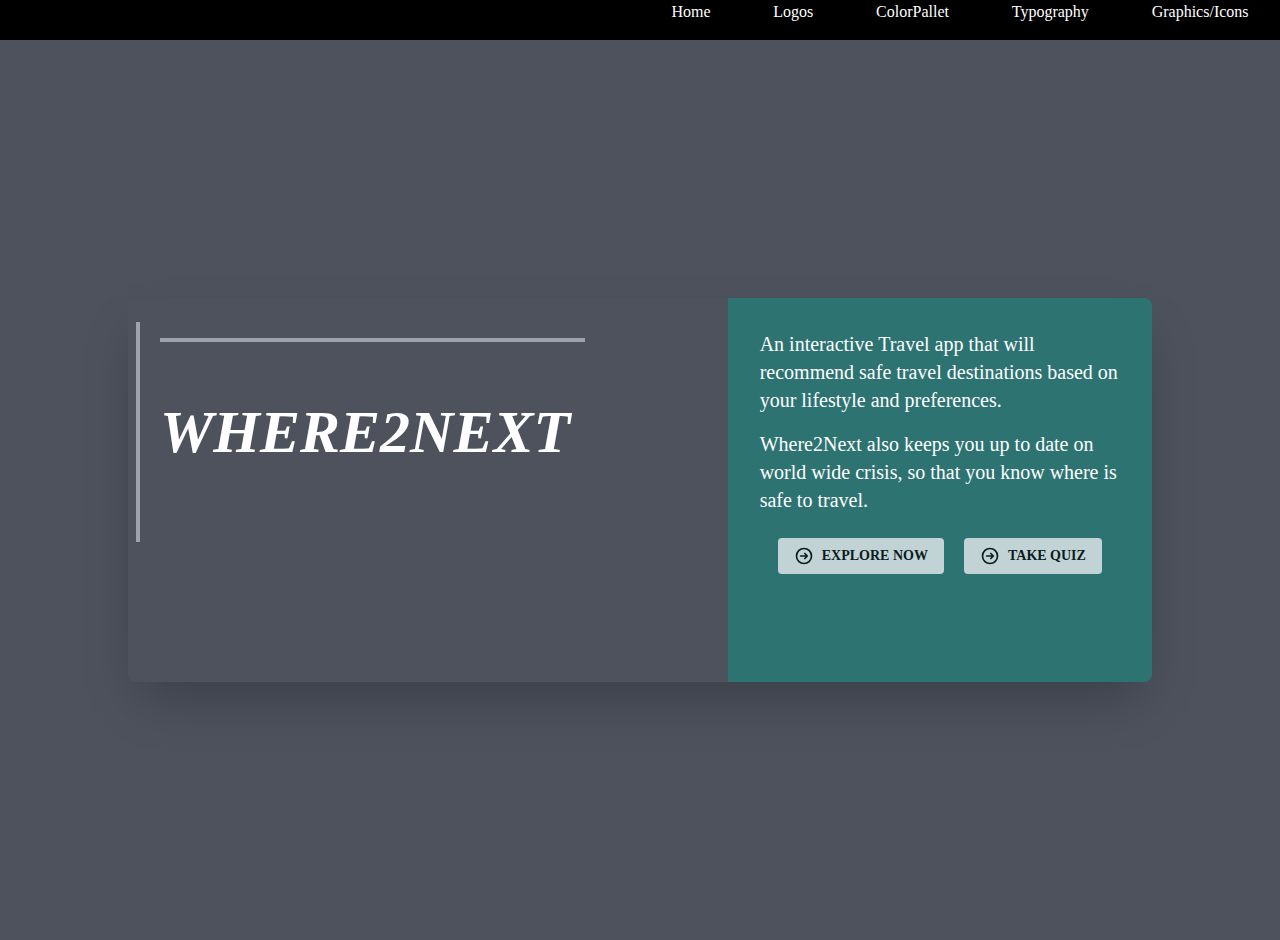
==== index.html @ 9242e281 "inital commit" ====
<!-- saved from url=(0022)http://localhost:3000/ -->
<html><head><meta http-equiv="Content-Type" content="text/html; charset=UTF-8"><meta name="viewport" content="width=device-width, initial-scale=1"><link rel="preload" href="http://localhost:3000/_next/static/media/c9a5bc6a7c948fb0-s.p.woff2" as="font" crossorigin="" type="font/woff2"><link rel="stylesheet" href="./index_files/layout.css" data-precedence="next_static/css/app/layout.css"><link rel="preload" as="script" fetchpriority="low" href="./index_files/webpack.js"><script src="./index_files/main-app.js" async=""></script><script src="./index_files/app-pages-internals.js" async=""></script><script src="./index_files/layout.js" async=""></script><title>Create Next App</title><meta name="description" content="Generated by create next app"><meta name="next-size-adjust"><script src="chrome-extension://nngceckbapebfimnlniiiahkandclblb/content/fido2/page-script.js"></script></head><body class="__className_e66fe9"><main><div class="bg-black flex justify-end h-10"><div class=" flex justify-around w-1/2 "><a class="text-white" href="index.html"> Home</a><a class="text-white" href="logos.html"> Logos</a><a class="text-white" href="colorpallet.html"> ColorPallet</a><a class="text-white" href="typography.html"> Typography</a><a class="text-white" href="buttons.html"> Graphics/Icons</a></div></div><main><div class="z-30 relative items-center justify-center w-full h-full overflow-auto"><div class="absolute top-0 inset-0 h-screen bg-cover bg-center backgroundImage"></div><div class="absolute inset-0 z-20 flex items-center justify-center h-screen w-full bg-gray-900 bg-opacity-75"></div><div class="absolute inset-0 z-30 flex flex-col items-center justify-center"><div class="shadow-2xl rounded-lg w-4/5 h-96 backgroundImage"><div class="grid grid-cols-12 gap-1"><div class="relative my-6 px-8 col-span-12 sm:col-span-12 md:col-span-7 lg:col-span-7 xxl:col-span-7"><div class="border-l-4 border-gray-400 py-20 px-5 mx-2 absolute left-0"><p class="italic text-white text-xl md:text-4xl lg:text-6xl uppercase text-center font-semibold">Where2Next</p></div><div class="text-gray-400 font-semibold text-xl mb-4"></div><div class="border-gray-400 border-t-4 py-1 px-4 w-4/5"></div></div><div class="col-span-12 sm:col-span-12 md:col-span-5 lg:col-span-5 xxl:col-span-5"><div class="relative bg-teal-600 h-full md:h-96 w-full bg-opacity-50 rounded-tr-lg rounded-br-lg"><div class="p-8"><p class="text-white text-xs md:text-sm lg:text-xl mb-4">An interactive Travel app that will recommend safe travel destinations based on your lifestyle and preferences.</p><p class="text-white text-xs md:text-sm lg:text-xl mb-4">Where2Next also keeps you up to date on world wide crisis, so that you know where is safe to travel.</p><div class="flex justify-around p-2 right-0"><button class="opacity-75 bg-gray-100 hover:bg-emerald-900 hover:text-white text-sm font-bold py-2 px-4 rounded inline-flex items-center"><svg xmlns="http://www.w3.org/2000/svg" class="h-5 w-5 mr-2" fill="none" viewBox="0 0 24 24" stroke="currentColor"><path stroke-linecap="round" stroke-linejoin="round" stroke-width="2" d="M13 9l3 3m0 0l-3 3m3-3H8m13 0a9 9 0 11-18 0 9 9 0 0118 0z"></path></svg><span>EXPLORE NOW</span></button><button class="opacity-75 bg-gray-100 hover:bg-emerald-900 hover:text-white text-sm font-bold py-2 px-4 rounded inline-flex items-center"><svg xmlns="http://www.w3.org/2000/svg" class="h-5 w-5 mr-2" fill="none" viewBox="0 0 24 24" stroke="currentColor"><path stroke-linecap="round" stroke-linejoin="round" stroke-width="2" d="M13 9l3 3m0 0l-3 3m3-3H8m13 0a9 9 0 11-18 0 9 9 0 0118 0z"></path></svg><span>TAKE QUIZ</span></button></div></div></div></div></div></div></div></div></main></main><script src="./index_files/webpack.js" async=""></script><script>(self.__next_f=self.__next_f||[]).push([0]);self.__next_f.push([2,null])</script><script>self.__next_f.push([1,"1:HL[\"/_next/static/media/c9a5bc6a7c948fb0-s.p.woff2\",\"font\",{\"crossOrigin\":\"\",\"type\":\"font/woff2\"}]\n2:HL[\"/_next/static/css/app/layout.css?v=1699423595987\",\"style\"]\n0:\"$L3\"\n"])</script><script>self.__next_f.push([1,"4:I[\"(app-pages-browser)/./node_modules/.pnpm/next@14.0.1_react-dom@18.2.0_react@18.2.0/node_modules/next/dist/client/components/app-router.js\",[\"app-pages-internals\",\"static/chunks/app-pages-internals.js\"],\"\"]\n6:I[\"(app-pages-browser)/./node_modules/.pnpm/next@14.0.1_react-dom@18.2.0_react@18.2.0/node_modules/next/dist/client/components/error-boundary.js\",[\"app-pages-internals\",\"static/chunks/app-pages-internals.js\"],\"\"]\n7:I[\"(app-pages-browser)/./node_modules/.pnpm/next@14.0.1_react-dom@18.2.0_react@18.2."])</script><script>self.__next_f.push([1,"0/node_modules/next/dist/client/link.js\",[\"app/layout\",\"static/chunks/app/layout.js\"],\"\"]\n8:I[\"(app-pages-browser)/./node_modules/.pnpm/next@14.0.1_react-dom@18.2.0_react@18.2.0/node_modules/next/dist/client/components/layout-router.js\",[\"app-pages-internals\",\"static/chunks/app-pages-internals.js\"],\"\"]\n9:I[\"(app-pages-browser)/./node_modules/.pnpm/next@14.0.1_react-dom@18.2.0_react@18.2.0/node_modules/next/dist/client/components/render-from-template-context.js\",[\"app-pages-internals\",\"static/chunks/app-page"])</script><script>self.__next_f.push([1,"s-internals.js\"],\"\"]\n"])</script><script>self.__next_f.push([1,"3:[[[\"$\",\"link\",\"0\",{\"rel\":\"stylesheet\",\"href\":\"/_next/static/css/app/layout.css?v=1699423595987\",\"precedence\":\"next_static/css/app/layout.css\",\"crossOrigin\":\"$undefined\"}]],[\"$\",\"$L4\",null,{\"buildId\":\"development\",\"assetPrefix\":\"\",\"initialCanonicalUrl\":\"/\",\"initialTree\":[\"\",{\"children\":[\"__PAGE__\",{}]},\"$undefined\",\"$undefined\",true],\"initialHead\":[false,\"$L5\"],\"globalErrorComponent\":\"$6\",\"children\":[null,[\"$\",\"main\",null,{\"children\":[[\"$\",\"div\",null,{\"className\":\"bg-black flex justify-end h-10\",\"children\":[\"$\",\"div\",null,{\"className\":\" flex justify-around w-1/2 \",\"children\":[[\"$\",\"$L7\",null,{\"href\":\"/\",\"className\":\"text-white\",\"children\":\" Home\"}],[\"$\",\"$L7\",null,{\"href\":\"/Logos\",\"className\":\"text-white\",\"children\":\" Logos\"}],[\"$\",\"$L7\",null,{\"href\":\"/ColorPallet\",\"className\":\"text-white\",\"children\":\" ColorPallet\"}],[\"$\",\"$L7\",null,{\"href\":\"/Typography\",\"className\":\"text-white\",\"children\":\" Typography\"}],[\"$\",\"$L7\",null,{\"href\":\"/Buttons\",\"className\":\"text-white\",\"children\":\" Graphics/Icons\"}]]}]}],[\"$\",\"body\",null,{\"className\":\"__className_e66fe9\",\"children\":[\"$\",\"$L8\",null,{\"parallelRouterKey\":\"children\",\"segmentPath\":[\"children\"],\"loading\":\"$undefined\",\"loadingStyles\":\"$undefined\",\"loadingScripts\":\"$undefined\",\"hasLoading\":false,\"error\":\"$undefined\",\"errorStyles\":\"$undefined\",\"errorScripts\":\"$undefined\",\"template\":[\"$\",\"$L9\",null,{}],\"templateStyles\":\"$undefined\",\"templateScripts\":\"$undefined\",\"notFound\":[[\"$\",\"title\",null,{\"children\":\"404: This page could not be found.\"}],[\"$\",\"div\",null,{\"style\":{\"fontFamily\":\"system-ui,\\\"Segoe UI\\\",Roboto,Helvetica,Arial,sans-serif,\\\"Apple Color Emoji\\\",\\\"Segoe UI Emoji\\\"\",\"height\":\"100vh\",\"textAlign\":\"center\",\"display\":\"flex\",\"flexDirection\":\"column\",\"alignItems\":\"center\",\"justifyContent\":\"center\"},\"children\":[\"$\",\"div\",null,{\"children\":[[\"$\",\"style\",null,{\"dangerouslySetInnerHTML\":{\"__html\":\"body{color:#000;background:#fff;margin:0}.next-error-h1{border-right:1px solid rgba(0,0,0,.3)}@media (prefers-color-scheme:dark){body{color:#fff;background:#000}.next-error-h1{border-right:1px solid rgba(255,255,255,.3)}}\"}}],[\"$\",\"h1\",null,{\"className\":\"next-error-h1\",\"style\":{\"display\":\"inline-block\",\"margin\":\"0 20px 0 0\",\"padding\":\"0 23px 0 0\",\"fontSize\":24,\"fontWeight\":500,\"verticalAlign\":\"top\",\"lineHeight\":\"49px\"},\"children\":\"404\"}],[\"$\",\"div\",null,{\"style\":{\"display\":\"inline-block\"},\"children\":[\"$\",\"h2\",null,{\"style\":{\"fontSize\":14,\"fontWeight\":400,\"lineHeight\":\"49px\",\"margin\":0},\"children\":\"This page could not be found.\"}]}]]}]}]],\"notFoundStyles\":[],\"childProp\":{\"current\":[\"$La\",[\"$\",\"main\",null,{\"children\":[\"$\",\"div\",null,{\"className\":\"z-30 relative items-center justify-center w-full h-full overflow-auto\",\"children\":[[\"$\",\"div\",null,{\"className\":\"absolute top-0 inset-0 h-screen bg-cover bg-center backgroundImage\"}],[\"$\",\"div\",null,{\"className\":\"absolute inset-0 z-20 flex items-center justify-center h-screen w-full bg-gray-900 bg-opacity-75\"}],[\"$\",\"div\",null,{\"className\":\"absolute inset-0 z-30 flex flex-col items-center justify-center\",\"children\":[\"$\",\"div\",null,{\"className\":\"shadow-2xl rounded-lg w-4/5 h-96 backgroundImage\",\"children\":[\"$\",\"div\",null,{\"className\":\"grid grid-cols-12 gap-1\",\"children\":[[\"$\",\"div\",null,{\"className\":\"relative my-6 px-8 col-span-12 sm:col-span-12 md:col-span-7 lg:col-span-7 xxl:col-span-7\",\"children\":[[\"$\",\"div\",null,{\"className\":\"border-l-4 border-gray-400 py-20 px-5 mx-2 absolute left-0\",\"children\":[\"$\",\"p\",null,{\"className\":\"italic text-white text-xl md:text-4xl lg:text-6xl uppercase text-center font-semibold\",\"children\":\"Where2Next\"}]}],[\"$\",\"div\",null,{\"className\":\"text-gray-400 font-semibold text-xl mb-4\"}],[\"$\",\"div\",null,{\"className\":\"border-gray-400 border-t-4 py-1 px-4 w-4/5\"}]]}],[\"$\",\"div\",null,{\"className\":\"col-span-12 sm:col-span-12 md:col-span-5 lg:col-span-5 xxl:col-span-5\",\"children\":[\"$\",\"div\",null,{\"className\":\"relative bg-teal-600 h-full md:h-96 w-full bg-opacity-50 rounded-tr-lg rounded-br-lg\",\"children\":[\"$\",\"div\",null,{\"className\":\"p-8\",\"children\":[[\"$\",\"p\",null,{\"className\":\"text-white text-xs md:text-sm lg:text-xl mb-4\",\"children\":\"An interactive Travel app that will recommend safe travel destinations based on your lifestyle and preferences.\"}],[\"$\",\"p\",null,{\"className\":\"text-white text-xs md:text-sm lg:text-xl mb-4\",\"children\":\"Where2Next also keeps you up to date on world wide crisis, so that you know where is safe to travel.\"}],[\"$\",\"div\",null,{\"className\":\"flex justify-around p-2 right-0\",\"children\":[[\"$\",\"button\",null,{\"className\":\"opacity-75 bg-gray-100 hover:bg-emerald-900 hover:text-white text-sm font-bold py-2 px-4 rounded inline-flex items-center\",\"children\":[[\"$\",\"svg\",null,{\"xmlns\":\"http://www.w3.org/2000/svg\",\"className\":\"h-5 w-5 mr-2\",\"fill\":\"none\",\"viewBox\":\"0 0 24 24\",\"stroke\":\"currentColor\",\"children\":[\"$\",\"path\",null,{\"strokeLinecap\":\"round\",\"strokeLinejoin\":\"round\",\"strokeWidth\":\"2\",\"d\":\"M13 9l3 3m0 0l-3 3m3-3H8m13 0a9 9 0 11-18 0 9 9 0 0118 0z\"}]}],[\"$\",\"span\",null,{\"children\":\"EXPLORE NOW\"}]]}],[\"$\",\"button\",null,{\"className\":\"opacity-75 bg-gray-100 hover:bg-emerald-900 hover:text-white text-sm font-bold py-2 px-4 rounded inline-flex items-center\",\"children\":[[\"$\",\"svg\",null,{\"xmlns\":\"http://www.w3.org/2000/svg\",\"className\":\"h-5 w-5 mr-2\",\"fill\":\"none\",\"viewBox\":\"0 0 24 24\",\"stroke\":\"currentColor\",\"children\":[\"$\",\"path\",null,{\"strokeLinecap\":\"round\",\"strokeLinejoin\":\"round\",\"strokeWidth\":\"2\",\"d\":\"M13 9l3 3m0 0l-3 3m3-3H8m13 0a9 9 0 11-18 0 9 9 0 0118 0z\"}]}],[\"$\",\"span\",null,{\"children\":\"TAKE QUIZ\"}]]}]]}]]}]}]}]]}]}]}]]}]}],null],\"segment\":\"__PAGE__\"},\"styles\":null}]}]]}],null]}]]\n"])</script><script>self.__next_f.push([1,"5:[[\"$\",\"meta\",\"0\",{\"name\":\"viewport\",\"content\":\"width=device-width, initial-scale=1\"}],[\"$\",\"meta\",\"1\",{\"charSet\":\"utf-8\"}],[\"$\",\"title\",\"2\",{\"children\":\"Create Next App\"}],[\"$\",\"meta\",\"3\",{\"name\":\"description\",\"content\":\"Generated by create next app\"}],[\"$\",\"meta\",\"4\",{\"name\":\"next-size-adjust\"}]]\na:null\n"])</script><script>self.__next_f.push([1,""])</script><script>self.__next_root_layout_missing_tags_error={"missingTags":["html"],"assetPrefix":"","tree":["",{"children":["__PAGE__",{}]},null,null,true]}</script><div></div></body></html>
---- index_files/layout.css ----
/*!*******************************************************************************************************************************************************************************************************************************************************************************************************************************************************************************************************************************************************************************************************************************************************************************!*\
  !*** css ./node_modules/.pnpm/next@14.0.1_react-dom@18.2.0_react@18.2.0/node_modules/next/dist/build/webpack/loaders/css-loader/src/index.js??ruleSet[1].rules[12].oneOf[2].use[1]!./node_modules/.pnpm/next@14.0.1_react-dom@18.2.0_react@18.2.0/node_modules/next/dist/build/webpack/loaders/next-font-loader/index.js??ruleSet[1].rules[12].oneOf[2].use[2]!./node_modules/.pnpm/next@14.0.1_react-dom@18.2.0_react@18.2.0/node_modules/next/font/google/target.css?{"path":"app/layout.tsx","import":"Inter","arguments":[{"subsets":["latin"]}],"variableName":"inter"} ***!
  \*******************************************************************************************************************************************************************************************************************************************************************************************************************************************************************************************************************************************************************************************************************************************************************************/
/* cyrillic-ext */
@font-face {
  font-family: '__Inter_e66fe9';
  font-style: normal;
  font-weight: 100 900;
  font-display: swap;
  src: url(/_next/static/media/ec159349637c90ad-s.woff2) format('woff2');
  unicode-range: U+0460-052F, U+1C80-1C88, U+20B4, U+2DE0-2DFF, U+A640-A69F, U+FE2E-FE2F;
}
/* cyrillic */
@font-face {
  font-family: '__Inter_e66fe9';
  font-style: normal;
  font-weight: 100 900;
  font-display: swap;
  src: url(/_next/static/media/513657b02c5c193f-s.woff2) format('woff2');
  unicode-range: U+0301, U+0400-045F, U+0490-0491, U+04B0-04B1, U+2116;
}
/* greek-ext */
@font-face {
  font-family: '__Inter_e66fe9';
  font-style: normal;
  font-weight: 100 900;
  font-display: swap;
  src: url(/_next/static/media/fd4db3eb5472fc27-s.woff2) format('woff2');
  unicode-range: U+1F00-1FFF;
}
/* greek */
@font-face {
  font-family: '__Inter_e66fe9';
  font-style: normal;
  font-weight: 100 900;
  font-display: swap;
  src: url(/_next/static/media/51ed15f9841b9f9d-s.woff2) format('woff2');
  unicode-range: U+0370-03FF;
}
/* vietnamese */
@font-face {
  font-family: '__Inter_e66fe9';
  font-style: normal;
  font-weight: 100 900;
  font-display: swap;
  src: url(/_next/static/media/05a31a2ca4975f99-s.woff2) format('woff2');
  unicode-range: U+0102-0103, U+0110-0111, U+0128-0129, U+0168-0169, U+01A0-01A1, U+01AF-01B0, U+0300-0301, U+0303-0304, U+0308-0309, U+0323, U+0329, U+1EA0-1EF9, U+20AB;
}
/* latin-ext */
@font-face {
  font-family: '__Inter_e66fe9';
  font-style: normal;
  font-weight: 100 900;
  font-display: swap;
  src: url(/_next/static/media/d6b16ce4a6175f26-s.woff2) format('woff2');
  unicode-range: U+0100-02AF, U+0304, U+0308, U+0329, U+1E00-1E9F, U+1EF2-1EFF, U+2020, U+20A0-20AB, U+20AD-20CF, U+2113, U+2C60-2C7F, U+A720-A7FF;
}
/* latin */
@font-face {
  font-family: '__Inter_e66fe9';
  font-style: normal;
  font-weight: 100 900;
  font-display: swap;
  src: url(/_next/static/media/c9a5bc6a7c948fb0-s.p.woff2) format('woff2');
  unicode-range: U+0000-00FF, U+0131, U+0152-0153, U+02BB-02BC, U+02C6, U+02DA, U+02DC, U+0304, U+0308, U+0329, U+2000-206F, U+2074, U+20AC, U+2122, U+2191, U+2193, U+2212, U+2215, U+FEFF, U+FFFD;
}@font-face {font-family: '__Inter_Fallback_e66fe9';src: local("Arial");ascent-override: 90.20%;descent-override: 22.48%;line-gap-override: 0.00%;size-adjust: 107.40%
}.__className_e66fe9 {font-family: '__Inter_e66fe9', '__Inter_Fallback_e66fe9';font-style: normal
}

/*!***************************************************************************************************************************************************************************************************************************************************************************************************************************************************************************************!*\
  !*** css ./node_modules/.pnpm/next@14.0.1_react-dom@18.2.0_react@18.2.0/node_modules/next/dist/build/webpack/loaders/css-loader/src/index.js??ruleSet[1].rules[12].oneOf[12].use[2]!./node_modules/.pnpm/next@14.0.1_react-dom@18.2.0_react@18.2.0/node_modules/next/dist/build/webpack/loaders/postcss-loader/src/index.js??ruleSet[1].rules[12].oneOf[12].use[3]!./app/globals.css ***!
  \***************************************************************************************************************************************************************************************************************************************************************************************************************************************************************************************/
/*
! tailwindcss v3.3.5 | MIT License | https://tailwindcss.com
*//*
1. Prevent padding and border from affecting element width. (https://github.com/mozdevs/cssremedy/issues/4)
2. Allow adding a border to an element by just adding a border-width. (https://github.com/tailwindcss/tailwindcss/pull/116)
*/

*,
::before,
::after {
  box-sizing: border-box; /* 1 */
  border-width: 0; /* 2 */
  border-style: solid; /* 2 */
  border-color: #e5e7eb; /* 2 */
}

::before,
::after {
  --tw-content: '';
}

/*
1. Use a consistent sensible line-height in all browsers.
2. Prevent adjustments of font size after orientation changes in iOS.
3. Use a more readable tab size.
4. Use the user's configured `sans` font-family by default.
5. Use the user's configured `sans` font-feature-settings by default.
6. Use the user's configured `sans` font-variation-settings by default.
*/

html {
  line-height: 1.5; /* 1 */
  -webkit-text-size-adjust: 100%; /* 2 */
  -moz-tab-size: 4; /* 3 */
  -o-tab-size: 4;
     tab-size: 4; /* 3 */
  font-family: ui-sans-serif, system-ui, -apple-system, BlinkMacSystemFont, "Segoe UI", Roboto, "Helvetica Neue", Arial, "Noto Sans", sans-serif, "Apple Color Emoji", "Segoe UI Emoji", "Segoe UI Symbol", "Noto Color Emoji"; /* 4 */
  font-feature-settings: normal; /* 5 */
  font-variation-settings: normal; /* 6 */
}

/*
1. Remove the margin in all browsers.
2. Inherit line-height from `html` so users can set them as a class directly on the `html` element.
*/

body {
  margin: 0; /* 1 */
  line-height: inherit; /* 2 */
}

/*
1. Add the correct height in Firefox.
2. Correct the inheritance of border color in Firefox. (https://bugzilla.mozilla.org/show_bug.cgi?id=190655)
3. Ensure horizontal rules are visible by default.
*/

hr {
  height: 0; /* 1 */
  color: inherit; /* 2 */
  border-top-width: 1px; /* 3 */
}

/*
Add the correct text decoration in Chrome, Edge, and Safari.
*/

abbr:where([title]) {
  -webkit-text-decoration: underline dotted;
          text-decoration: underline dotted;
}

/*
Remove the default font size and weight for headings.
*/

h1,
h2,
h3,
h4,
h5,
h6 {
  font-size: inherit;
  font-weight: inherit;
}

/*
Reset links to optimize for opt-in styling instead of opt-out.
*/

a {
  color: inherit;
  text-decoration: inherit;
}

/*
Add the correct font weight in Edge and Safari.
*/

b,
strong {
  font-weight: bolder;
}

/*
1. Use the user's configured `mono` font family by default.
2. Correct the odd `em` font sizing in all browsers.
*/

code,
kbd,
samp,
pre {
  font-family: ui-monospace, SFMono-Regular, Menlo, Monaco, Consolas, "Liberation Mono", "Courier New", monospace; /* 1 */
  font-size: 1em; /* 2 */
}

/*
Add the correct font size in all browsers.
*/

small {
  font-size: 80%;
}

/*
Prevent `sub` and `sup` elements from affecting the line height in all browsers.
*/

sub,
sup {
  font-size: 75%;
  line-height: 0;
  position: relative;
  vertical-align: baseline;
}

sub {
  bottom: -0.25em;
}

sup {
  top: -0.5em;
}

/*
1. Remove text indentation from table contents in Chrome and Safari. (https://bugs.chromium.org/p/chromium/issues/detail?id=999088, https://bugs.webkit.org/show_bug.cgi?id=201297)
2. Correct table border color inheritance in all Chrome and Safari. (https://bugs.chromium.org/p/chromium/issues/detail?id=935729, https://bugs.webkit.org/show_bug.cgi?id=195016)
3. Remove gaps between table borders by default.
*/

table {
  text-indent: 0; /* 1 */
  border-color: inherit; /* 2 */
  border-collapse: collapse; /* 3 */
}

/*
1. Change the font styles in all browsers.
2. Remove the margin in Firefox and Safari.
3. Remove default padding in all browsers.
*/

button,
input,
optgroup,
select,
textarea {
  font-family: inherit; /* 1 */
  font-feature-settings: inherit; /* 1 */
  font-variation-settings: inherit; /* 1 */
  font-size: 100%; /* 1 */
  font-weight: inherit; /* 1 */
  line-height: inherit; /* 1 */
  color: inherit; /* 1 */
  margin: 0; /* 2 */
  padding: 0; /* 3 */
}

/*
Remove the inheritance of text transform in Edge and Firefox.
*/

button,
select {
  text-transform: none;
}

/*
1. Correct the inability to style clickable types in iOS and Safari.
2. Remove default button styles.
*/

button,
[type='button'],
[type='reset'],
[type='submit'] {
  -webkit-appearance: button; /* 1 */
  background-color: transparent; /* 2 */
  background-image: none; /* 2 */
}

/*
Use the modern Firefox focus style for all focusable elements.
*/

:-moz-focusring {
  outline: auto;
}

/*
Remove the additional `:invalid` styles in Firefox. (https://github.com/mozilla/gecko-dev/blob/2f9eacd9d3d995c937b4251a5557d95d494c9be1/layout/style/res/forms.css#L728-L737)
*/

:-moz-ui-invalid {
  box-shadow: none;
}

/*
Add the correct vertical alignment in Chrome and Firefox.
*/

progress {
  vertical-align: baseline;
}

/*
Correct the cursor style of increment and decrement buttons in Safari.
*/

::-webkit-inner-spin-button,
::-webkit-outer-spin-button {
  height: auto;
}

/*
1. Correct the odd appearance in Chrome and Safari.
2. Correct the outline style in Safari.
*/

[type='search'] {
  -webkit-appearance: textfield; /* 1 */
  outline-offset: -2px; /* 2 */
}

/*
Remove the inner padding in Chrome and Safari on macOS.
*/

::-webkit-search-decoration {
  -webkit-appearance: none;
}

/*
1. Correct the inability to style clickable types in iOS and Safari.
2. Change font properties to `inherit` in Safari.
*/

::-webkit-file-upload-button {
  -webkit-appearance: button; /* 1 */
  font: inherit; /* 2 */
}

/*
Add the correct display in Chrome and Safari.
*/

summary {
  display: list-item;
}

/*
Removes the default spacing and border for appropriate elements.
*/

blockquote,
dl,
dd,
h1,
h2,
h3,
h4,
h5,
h6,
hr,
figure,
p,
pre {
  margin: 0;
}

fieldset {
  margin: 0;
  padding: 0;
}

legend {
  padding: 0;
}

ol,
ul,
menu {
  list-style: none;
  margin: 0;
  padding: 0;
}

/*
Reset default styling for dialogs.
*/
dialog {
  padding: 0;
}

/*
Prevent resizing textareas horizontally by default.
*/

textarea {
  resize: vertical;
}

/*
1. Reset the default placeholder opacity in Firefox. (https://github.com/tailwindlabs/tailwindcss/issues/3300)
2. Set the default placeholder color to the user's configured gray 400 color.
*/

input::-moz-placeholder, textarea::-moz-placeholder {
  opacity: 1; /* 1 */
  color: #9ca3af; /* 2 */
}

input::placeholder,
textarea::placeholder {
  opacity: 1; /* 1 */
  color: #9ca3af; /* 2 */
}

/*
Set the default cursor for buttons.
*/

button,
[role="button"] {
  cursor: pointer;
}

/*
Make sure disabled buttons don't get the pointer cursor.
*/
:disabled {
  cursor: default;
}

/*
1. Make replaced elements `display: block` by default. (https://github.com/mozdevs/cssremedy/issues/14)
2. Add `vertical-align: middle` to align replaced elements more sensibly by default. (https://github.com/jensimmons/cssremedy/issues/14#issuecomment-634934210)
   This can trigger a poorly considered lint error in some tools but is included by design.
*/

img,
svg,
video,
canvas,
audio,
iframe,
embed,
object {
  display: block; /* 1 */
  vertical-align: middle; /* 2 */
}

/*
Constrain images and videos to the parent width and preserve their intrinsic aspect ratio. (https://github.com/mozdevs/cssremedy/issues/14)
*/

img,
video {
  max-width: 100%;
  height: auto;
}

/* Make elements with the HTML hidden attribute stay hidden by default */
[hidden] {
  display: none;
}

*, ::before, ::after {
  --tw-border-spacing-x: 0;
  --tw-border-spacing-y: 0;
  --tw-translate-x: 0;
  --tw-translate-y: 0;
  --tw-rotate: 0;
  --tw-skew-x: 0;
  --tw-skew-y: 0;
  --tw-scale-x: 1;
  --tw-scale-y: 1;
  --tw-pan-x:  ;
  --tw-pan-y:  ;
  --tw-pinch-zoom:  ;
  --tw-scroll-snap-strictness: proximity;
  --tw-gradient-from-position:  ;
  --tw-gradient-via-position:  ;
  --tw-gradient-to-position:  ;
  --tw-ordinal:  ;
  --tw-slashed-zero:  ;
  --tw-numeric-figure:  ;
  --tw-numeric-spacing:  ;
  --tw-numeric-fraction:  ;
  --tw-ring-inset:  ;
  --tw-ring-offset-width: 0px;
  --tw-ring-offset-color: #fff;
  --tw-ring-color: rgb(59 130 246 / 0.5);
  --tw-ring-offset-shadow: 0 0 #0000;
  --tw-ring-shadow: 0 0 #0000;
  --tw-shadow: 0 0 #0000;
  --tw-shadow-colored: 0 0 #0000;
  --tw-blur:  ;
  --tw-brightness:  ;
  --tw-contrast:  ;
  --tw-grayscale:  ;
  --tw-hue-rotate:  ;
  --tw-invert:  ;
  --tw-saturate:  ;
  --tw-sepia:  ;
  --tw-drop-shadow:  ;
  --tw-backdrop-blur:  ;
  --tw-backdrop-brightness:  ;
  --tw-backdrop-contrast:  ;
  --tw-backdrop-grayscale:  ;
  --tw-backdrop-hue-rotate:  ;
  --tw-backdrop-invert:  ;
  --tw-backdrop-opacity:  ;
  --tw-backdrop-saturate:  ;
  --tw-backdrop-sepia:  ;
}

::backdrop {
  --tw-border-spacing-x: 0;
  --tw-border-spacing-y: 0;
  --tw-translate-x: 0;
  --tw-translate-y: 0;
  --tw-rotate: 0;
  --tw-skew-x: 0;
  --tw-skew-y: 0;
  --tw-scale-x: 1;
  --tw-scale-y: 1;
  --tw-pan-x:  ;
  --tw-pan-y:  ;
  --tw-pinch-zoom:  ;
  --tw-scroll-snap-strictness: proximity;
  --tw-gradient-from-position:  ;
  --tw-gradient-via-position:  ;
  --tw-gradient-to-position:  ;
  --tw-ordinal:  ;
  --tw-slashed-zero:  ;
  --tw-numeric-figure:  ;
  --tw-numeric-spacing:  ;
  --tw-numeric-fraction:  ;
  --tw-ring-inset:  ;
  --tw-ring-offset-width: 0px;
  --tw-ring-offset-color: #fff;
  --tw-ring-color: rgb(59 130 246 / 0.5);
  --tw-ring-offset-shadow: 0 0 #0000;
  --tw-ring-shadow: 0 0 #0000;
  --tw-shadow: 0 0 #0000;
  --tw-shadow-colored: 0 0 #0000;
  --tw-blur:  ;
  --tw-brightness:  ;
  --tw-contrast:  ;
  --tw-grayscale:  ;
  --tw-hue-rotate:  ;
  --tw-invert:  ;
  --tw-saturate:  ;
  --tw-sepia:  ;
  --tw-drop-shadow:  ;
  --tw-backdrop-blur:  ;
  --tw-backdrop-brightness:  ;
  --tw-backdrop-contrast:  ;
  --tw-backdrop-grayscale:  ;
  --tw-backdrop-hue-rotate:  ;
  --tw-backdrop-invert:  ;
  --tw-backdrop-opacity:  ;
  --tw-backdrop-saturate:  ;
  --tw-backdrop-sepia:  ;
}
.absolute {
  position: absolute;
}
.relative {
  position: relative;
}
.inset-0 {
  inset: 0px;
}
.left-0 {
  left: 0px;
}
.right-0 {
  right: 0px;
}
.top-0 {
  top: 0px;
}
.z-20 {
  z-index: 20;
}
.z-30 {
  z-index: 30;
}
.col-span-12 {
  grid-column: span 12 / span 12;
}
.mx-2 {
  margin-left: 0.5rem;
  margin-right: 0.5rem;
}
.my-6 {
  margin-top: 1.5rem;
  margin-bottom: 1.5rem;
}
.mb-4 {
  margin-bottom: 1rem;
}
.mr-2 {
  margin-right: 0.5rem;
}
.flex {
  display: flex;
}
.inline-flex {
  display: inline-flex;
}
.grid {
  display: grid;
}
.h-10 {
  height: 2.5rem;
}
.h-5 {
  height: 1.25rem;
}
.h-6 {
  height: 1.5rem;
}
.h-80 {
  height: 20rem;
}
.h-96 {
  height: 24rem;
}
.h-\[200px\] {
  height: 200px;
}
.h-full {
  height: 100%;
}
.h-screen {
  height: 100vh;
}
.w-1\/2 {
  width: 50%;
}
.w-3\/6 {
  width: 50%;
}
.w-4\/5 {
  width: 80%;
}
.w-5 {
  width: 1.25rem;
}
.w-6 {
  width: 1.5rem;
}
.w-\[200px\] {
  width: 200px;
}
.w-full {
  width: 100%;
}
.grid-cols-12 {
  grid-template-columns: repeat(12, minmax(0, 1fr));
}
.flex-row {
  flex-direction: row;
}
.flex-col {
  flex-direction: column;
}
.items-start {
  align-items: flex-start;
}
.items-end {
  align-items: flex-end;
}
.items-center {
  align-items: center;
}
.justify-start {
  justify-content: flex-start;
}
.justify-end {
  justify-content: flex-end;
}
.justify-center {
  justify-content: center;
}
.justify-between {
  justify-content: space-between;
}
.justify-around {
  justify-content: space-around;
}
.gap-1 {
  gap: 0.25rem;
}
.gap-4 {
  gap: 1rem;
}
.self-stretch {
  align-self: stretch;
}
.overflow-auto {
  overflow: auto;
}
.overflow-hidden {
  overflow: hidden;
}
.rounded {
  border-radius: 0.25rem;
}
.rounded-lg {
  border-radius: 0.5rem;
}
.rounded-bl-lg {
  border-bottom-left-radius: 0.5rem;
}
.rounded-br-lg {
  border-bottom-right-radius: 0.5rem;
}
.rounded-tl-lg {
  border-top-left-radius: 0.5rem;
}
.rounded-tr-lg {
  border-top-right-radius: 0.5rem;
}
.border-b-2 {
  border-bottom-width: 2px;
}
.border-l-4 {
  border-left-width: 4px;
}
.border-t-4 {
  border-top-width: 4px;
}
.border-gray-400 {
  --tw-border-opacity: 1;
  border-color: rgb(156 163 175 / var(--tw-border-opacity));
}
.border-neutral-800 {
  --tw-border-opacity: 1;
  border-color: rgb(38 38 38 / var(--tw-border-opacity));
}
.border-opacity-20 {
  --tw-border-opacity: 0.2;
}
.bg-black {
  --tw-bg-opacity: 1;
  background-color: rgb(0 0 0 / var(--tw-bg-opacity));
}
.bg-emerald-400 {
  --tw-bg-opacity: 1;
  background-color: rgb(52 211 153 / var(--tw-bg-opacity));
}
.bg-emerald-700 {
  --tw-bg-opacity: 1;
  background-color: rgb(4 120 87 / var(--tw-bg-opacity));
}
.bg-emerald-900 {
  --tw-bg-opacity: 1;
  background-color: rgb(6 78 59 / var(--tw-bg-opacity));
}
.bg-gray-100 {
  --tw-bg-opacity: 1;
  background-color: rgb(243 244 246 / var(--tw-bg-opacity));
}
.bg-gray-900 {
  --tw-bg-opacity: 1;
  background-color: rgb(17 24 39 / var(--tw-bg-opacity));
}
.bg-green-200 {
  --tw-bg-opacity: 1;
  background-color: rgb(187 247 208 / var(--tw-bg-opacity));
}
.bg-green-400 {
  --tw-bg-opacity: 1;
  background-color: rgb(74 222 128 / var(--tw-bg-opacity));
}
.bg-slate-200 {
  --tw-bg-opacity: 1;
  background-color: rgb(226 232 240 / var(--tw-bg-opacity));
}
.bg-teal-600 {
  --tw-bg-opacity: 1;
  background-color: rgb(13 148 136 / var(--tw-bg-opacity));
}
.bg-opacity-0 {
  --tw-bg-opacity: 0;
}
.bg-opacity-50 {
  --tw-bg-opacity: 0.5;
}
.bg-opacity-75 {
  --tw-bg-opacity: 0.75;
}
.bg-cover {
  background-size: cover;
}
.bg-center {
  background-position: center;
}
.p-2 {
  padding: 0.5rem;
}
.p-4 {
  padding: 1rem;
}
.p-8 {
  padding: 2rem;
}
.px-4 {
  padding-left: 1rem;
  padding-right: 1rem;
}
.px-5 {
  padding-left: 1.25rem;
  padding-right: 1.25rem;
}
.px-8 {
  padding-left: 2rem;
  padding-right: 2rem;
}
.px-\[18px\] {
  padding-left: 18px;
  padding-right: 18px;
}
.py-1 {
  padding-top: 0.25rem;
  padding-bottom: 0.25rem;
}
.py-1\.5 {
  padding-top: 0.375rem;
  padding-bottom: 0.375rem;
}
.py-2 {
  padding-top: 0.5rem;
  padding-bottom: 0.5rem;
}
.py-20 {
  padding-top: 5rem;
  padding-bottom: 5rem;
}
.pt-4 {
  padding-top: 1rem;
}
.text-center {
  text-align: center;
}
.font-\[\'Inter\'\] {
  font-family: 'Inter';
}
.font-\[\'Poppins\'\] {
  font-family: 'Poppins';
}
.text-\[15px\] {
  font-size: 15px;
}
.text-\[22px\] {
  font-size: 22px;
}
.text-\[32px\] {
  font-size: 32px;
}
.text-lg {
  font-size: 1.125rem;
  line-height: 1.75rem;
}
.text-sm {
  font-size: 0.875rem;
  line-height: 1.25rem;
}
.text-xl {
  font-size: 1.25rem;
  line-height: 1.75rem;
}
.text-xs {
  font-size: 0.75rem;
  line-height: 1rem;
}
.font-bold {
  font-weight: 700;
}
.font-medium {
  font-weight: 500;
}
.font-normal {
  font-weight: 400;
}
.font-semibold {
  font-weight: 600;
}
.uppercase {
  text-transform: uppercase;
}
.italic {
  font-style: italic;
}
.leading-9 {
  line-height: 2.25rem;
}
.leading-normal {
  line-height: 1.5;
}
.leading-snug {
  line-height: 1.375;
}
.leading-tight {
  line-height: 1.25;
}
.text-gray-400 {
  --tw-text-opacity: 1;
  color: rgb(156 163 175 / var(--tw-text-opacity));
}
.text-neutral-800 {
  --tw-text-opacity: 1;
  color: rgb(38 38 38 / var(--tw-text-opacity));
}
.text-slate-300 {
  --tw-text-opacity: 1;
  color: rgb(203 213 225 / var(--tw-text-opacity));
}
.text-white {
  --tw-text-opacity: 1;
  color: rgb(255 255 255 / var(--tw-text-opacity));
}
.opacity-75 {
  opacity: 0.75;
}
.shadow-2xl {
  --tw-shadow: 0 25px 50px -12px rgb(0 0 0 / 0.25);
  --tw-shadow-colored: 0 25px 50px -12px var(--tw-shadow-color);
  box-shadow: var(--tw-ring-offset-shadow, 0 0 #0000), var(--tw-ring-shadow, 0 0 #0000), var(--tw-shadow);
}

.backgroundImage {
    background-image: url('https://wallpapercave.com/wp/wp6689710.jpg');
    background-size: cover;
    background-position: center;
  }

.backgroundImage2 {
    background-image: url('https://wallpapercave.com/wp/wp12411239.jpg');
    background-size: cover;
    background-position: center;
  }

.hover\:bg-emerald-900:hover {
  --tw-bg-opacity: 1;
  background-color: rgb(6 78 59 / var(--tw-bg-opacity));
}

.hover\:text-white:hover {
  --tw-text-opacity: 1;
  color: rgb(255 255 255 / var(--tw-text-opacity));
}

@media (min-width: 640px) {

  .sm\:col-span-12 {
    grid-column: span 12 / span 12;
  }
}

@media (min-width: 768px) {

  .md\:col-span-5 {
    grid-column: span 5 / span 5;
  }

  .md\:col-span-7 {
    grid-column: span 7 / span 7;
  }

  .md\:h-96 {
    height: 24rem;
  }

  .md\:text-4xl {
    font-size: 2.25rem;
    line-height: 2.5rem;
  }

  .md\:text-sm {
    font-size: 0.875rem;
    line-height: 1.25rem;
  }
}

@media (min-width: 1024px) {

  .lg\:col-span-5 {
    grid-column: span 5 / span 5;
  }

  .lg\:col-span-7 {
    grid-column: span 7 / span 7;
  }

  .lg\:text-6xl {
    font-size: 3.75rem;
    line-height: 1;
  }

  .lg\:text-xl {
    font-size: 1.25rem;
    line-height: 1.75rem;
  }
}
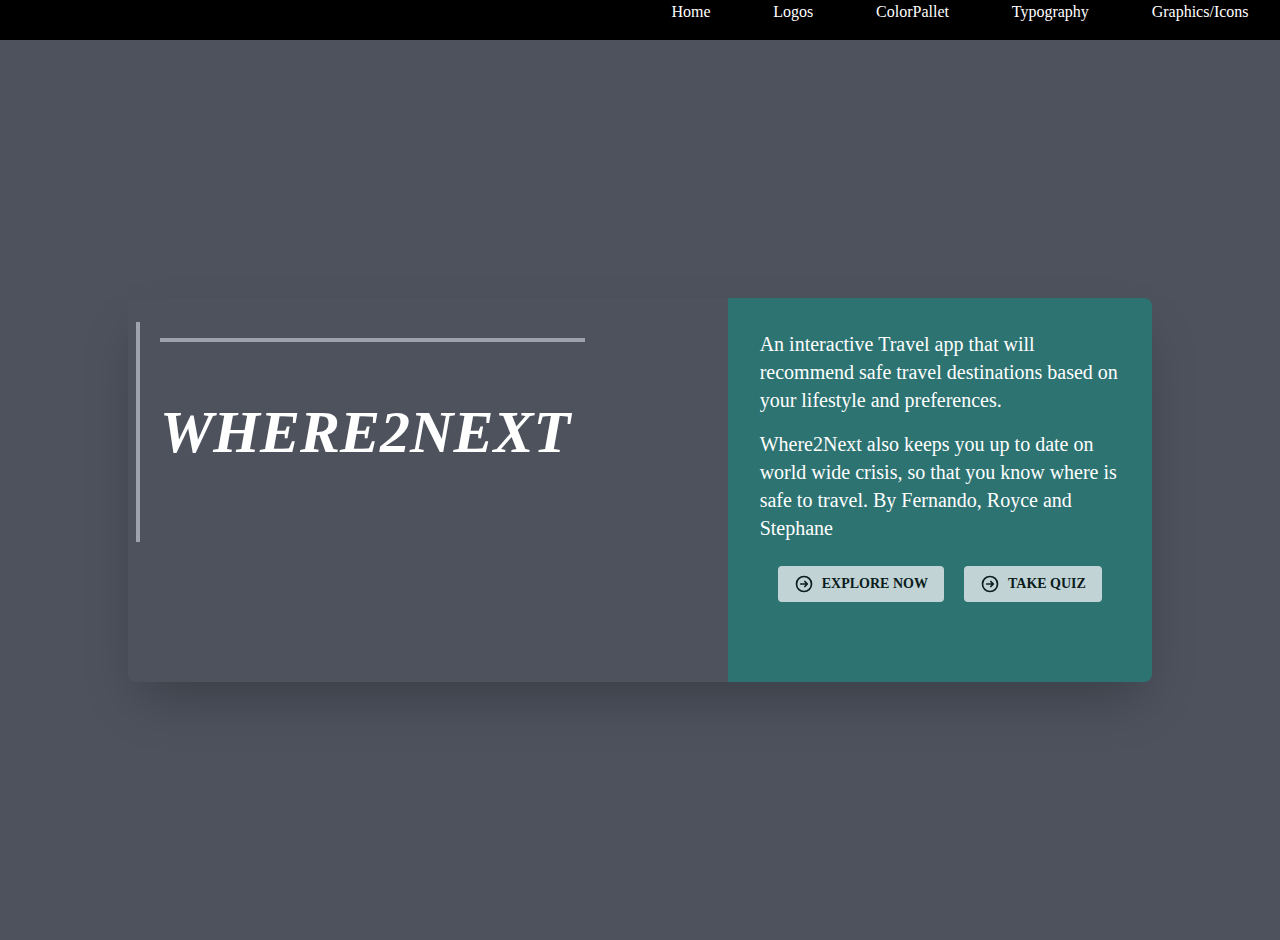
==== commit 16001228: "added names and small fixes" ====
--- a/index.html
+++ b/index.html
@@ -1,3 +1 @@
-
-<!-- saved from url=(0022)http://localhost:3000/ -->
-<html><head><meta http-equiv="Content-Type" content="text/html; charset=UTF-8"><meta name="viewport" content="width=device-width, initial-scale=1"><link rel="preload" href="http://localhost:3000/_next/static/media/c9a5bc6a7c948fb0-s.p.woff2" as="font" crossorigin="" type="font/woff2"><link rel="stylesheet" href="./index_files/layout.css" data-precedence="next_static/css/app/layout.css"><link rel="preload" as="script" fetchpriority="low" href="./index_files/webpack.js"><script src="./index_files/main-app.js" async=""></script><script src="./index_files/app-pages-internals.js" async=""></script><script src="./index_files/layout.js" async=""></script><title>Create Next App</title><meta name="description" content="Generated by create next app"><meta name="next-size-adjust"><script src="chrome-extension://nngceckbapebfimnlniiiahkandclblb/content/fido2/page-script.js"></script></head><body class="__className_e66fe9"><main><div class="bg-black flex justify-end h-10"><div class=" flex justify-around w-1/2 "><a class="text-white" href="index.html"> Home</a><a class="text-white" href="logos.html"> Logos</a><a class="text-white" href="colorpallet.html"> ColorPallet</a><a class="text-white" href="typography.html"> Typography</a><a class="text-white" href="buttons.html"> Graphics/Icons</a></div></div><main><div class="z-30 relative items-center justify-center w-full h-full overflow-auto"><div class="absolute top-0 inset-0 h-screen bg-cover bg-center backgroundImage"></div><div class="absolute inset-0 z-20 flex items-center justify-center h-screen w-full bg-gray-900 bg-opacity-75"></div><div class="absolute inset-0 z-30 flex flex-col items-center justify-center"><div class="shadow-2xl rounded-lg w-4/5 h-96 backgroundImage"><div class="grid grid-cols-12 gap-1"><div class="relative my-6 px-8 col-span-12 sm:col-span-12 md:col-span-7 lg:col-span-7 xxl:col-span-7"><div class="border-l-4 border-gray-400 py-20 px-5 mx-2 absolute left-0"><p class="italic text-white text-xl md:text-4xl lg:text-6xl uppercase text-center font-semibold">Where2Next</p></div><div class="text-gray-400 font-semibold text-xl mb-4"></div><div class="border-gray-400 border-t-4 py-1 px-4 w-4/5"></div></div><div class="col-span-12 sm:col-span-12 md:col-span-5 lg:col-span-5 xxl:col-span-5"><div class="relative bg-teal-600 h-full md:h-96 w-full bg-opacity-50 rounded-tr-lg rounded-br-lg"><div class="p-8"><p class="text-white text-xs md:text-sm lg:text-xl mb-4">An interactive Travel app that will recommend safe travel destinations based on your lifestyle and preferences.</p><p class="text-white text-xs md:text-sm lg:text-xl mb-4">Where2Next also keeps you up to date on world wide crisis, so that you know where is safe to travel.</p><div class="flex justify-around p-2 right-0"><button class="opacity-75 bg-gray-100 hover:bg-emerald-900 hover:text-white text-sm font-bold py-2 px-4 rounded inline-flex items-center"><svg xmlns="http://www.w3.org/2000/svg" class="h-5 w-5 mr-2" fill="none" viewBox="0 0 24 24" stroke="currentColor"><path stroke-linecap="round" stroke-linejoin="round" stroke-width="2" d="M13 9l3 3m0 0l-3 3m3-3H8m13 0a9 9 0 11-18 0 9 9 0 0118 0z"></path></svg><span>EXPLORE NOW</span></button><button class="opacity-75 bg-gray-100 hover:bg-emerald-900 hover:text-white text-sm font-bold py-2 px-4 rounded inline-flex items-center"><svg xmlns="http://www.w3.org/2000/svg" class="h-5 w-5 mr-2" fill="none" viewBox="0 0 24 24" stroke="currentColor"><path stroke-linecap="round" stroke-linejoin="round" stroke-width="2" d="M13 9l3 3m0 0l-3 3m3-3H8m13 0a9 9 0 11-18 0 9 9 0 0118 0z"></path></svg><span>TAKE QUIZ</span></button></div></div></div></div></div></div></div></div></main></main><script src="./index_files/webpack.js" async=""></script><script>(self.__next_f=self.__next_f||[]).push([0]);self.__next_f.push([2,null])</script><script>self.__next_f.push([1,"1:HL[\"/_next/static/media/c9a5bc6a7c948fb0-s.p.woff2\",\"font\",{\"crossOrigin\":\"\",\"type\":\"font/woff2\"}]\n2:HL[\"/_next/static/css/app/layout.css?v=1699423595987\",\"style\"]\n0:\"$L3\"\n"])</script><script>self.__next_f.push([1,"4:I[\"(app-pages-browser)/./node_modules/.pnpm/next@14.0.1_react-dom@18.2.0_react@18.2.0/node_modules/next/dist/client/components/app-router.js\",[\"app-pages-internals\",\"static/chunks/app-pages-internals.js\"],\"\"]\n6:I[\"(app-pages-browser)/./node_modules/.pnpm/next@14.0.1_react-dom@18.2.0_react@18.2.0/node_modules/next/dist/client/components/error-boundary.js\",[\"app-pages-internals\",\"static/chunks/app-pages-internals.js\"],\"\"]\n7:I[\"(app-pages-browser)/./node_modules/.pnpm/next@14.0.1_react-dom@18.2.0_react@18.2."])</script><script>self.__next_f.push([1,"0/node_modules/next/dist/client/link.js\",[\"app/layout\",\"static/chunks/app/layout.js\"],\"\"]\n8:I[\"(app-pages-browser)/./node_modules/.pnpm/next@14.0.1_react-dom@18.2.0_react@18.2.0/node_modules/next/dist/client/components/layout-router.js\",[\"app-pages-internals\",\"static/chunks/app-pages-internals.js\"],\"\"]\n9:I[\"(app-pages-browser)/./node_modules/.pnpm/next@14.0.1_react-dom@18.2.0_react@18.2.0/node_modules/next/dist/client/components/render-from-template-context.js\",[\"app-pages-internals\",\"static/chunks/app-page"])</script><script>self.__next_f.push([1,"s-internals.js\"],\"\"]\n"])</script><script>self.__next_f.push([1,"3:[[[\"$\",\"link\",\"0\",{\"rel\":\"stylesheet\",\"href\":\"/_next/static/css/app/layout.css?v=1699423595987\",\"precedence\":\"next_static/css/app/layout.css\",\"crossOrigin\":\"$undefined\"}]],[\"$\",\"$L4\",null,{\"buildId\":\"development\",\"assetPrefix\":\"\",\"initialCanonicalUrl\":\"/\",\"initialTree\":[\"\",{\"children\":[\"__PAGE__\",{}]},\"$undefined\",\"$undefined\",true],\"initialHead\":[false,\"$L5\"],\"globalErrorComponent\":\"$6\",\"children\":[null,[\"$\",\"main\",null,{\"children\":[[\"$\",\"div\",null,{\"className\":\"bg-black flex justify-end h-10\",\"children\":[\"$\",\"div\",null,{\"className\":\" flex justify-around w-1/2 \",\"children\":[[\"$\",\"$L7\",null,{\"href\":\"/\",\"className\":\"text-white\",\"children\":\" Home\"}],[\"$\",\"$L7\",null,{\"href\":\"/Logos\",\"className\":\"text-white\",\"children\":\" Logos\"}],[\"$\",\"$L7\",null,{\"href\":\"/ColorPallet\",\"className\":\"text-white\",\"children\":\" ColorPallet\"}],[\"$\",\"$L7\",null,{\"href\":\"/Typography\",\"className\":\"text-white\",\"children\":\" Typography\"}],[\"$\",\"$L7\",null,{\"href\":\"/Buttons\",\"className\":\"text-white\",\"children\":\" Graphics/Icons\"}]]}]}],[\"$\",\"body\",null,{\"className\":\"__className_e66fe9\",\"children\":[\"$\",\"$L8\",null,{\"parallelRouterKey\":\"children\",\"segmentPath\":[\"children\"],\"loading\":\"$undefined\",\"loadingStyles\":\"$undefined\",\"loadingScripts\":\"$undefined\",\"hasLoading\":false,\"error\":\"$undefined\",\"errorStyles\":\"$undefined\",\"errorScripts\":\"$undefined\",\"template\":[\"$\",\"$L9\",null,{}],\"templateStyles\":\"$undefined\",\"templateScripts\":\"$undefined\",\"notFound\":[[\"$\",\"title\",null,{\"children\":\"404: This page could not be found.\"}],[\"$\",\"div\",null,{\"style\":{\"fontFamily\":\"system-ui,\\\"Segoe UI\\\",Roboto,Helvetica,Arial,sans-serif,\\\"Apple Color Emoji\\\",\\\"Segoe UI Emoji\\\"\",\"height\":\"100vh\",\"textAlign\":\"center\",\"display\":\"flex\",\"flexDirection\":\"column\",\"alignItems\":\"center\",\"justifyContent\":\"center\"},\"children\":[\"$\",\"div\",null,{\"children\":[[\"$\",\"style\",null,{\"dangerouslySetInnerHTML\":{\"__html\":\"body{color:#000;background:#fff;margin:0}.next-error-h1{border-right:1px solid rgba(0,0,0,.3)}@media (prefers-color-scheme:dark){body{color:#fff;background:#000}.next-error-h1{border-right:1px solid rgba(255,255,255,.3)}}\"}}],[\"$\",\"h1\",null,{\"className\":\"next-error-h1\",\"style\":{\"display\":\"inline-block\",\"margin\":\"0 20px 0 0\",\"padding\":\"0 23px 0 0\",\"fontSize\":24,\"fontWeight\":500,\"verticalAlign\":\"top\",\"lineHeight\":\"49px\"},\"children\":\"404\"}],[\"$\",\"div\",null,{\"style\":{\"display\":\"inline-block\"},\"children\":[\"$\",\"h2\",null,{\"style\":{\"fontSize\":14,\"fontWeight\":400,\"lineHeight\":\"49px\",\"margin\":0},\"children\":\"This page could not be found.\"}]}]]}]}]],\"notFoundStyles\":[],\"childProp\":{\"current\":[\"$La\",[\"$\",\"main\",null,{\"children\":[\"$\",\"div\",null,{\"className\":\"z-30 relative items-center justify-center w-full h-full overflow-auto\",\"children\":[[\"$\",\"div\",null,{\"className\":\"absolute top-0 inset-0 h-screen bg-cover bg-center backgroundImage\"}],[\"$\",\"div\",null,{\"className\":\"absolute inset-0 z-20 flex items-center justify-center h-screen w-full bg-gray-900 bg-opacity-75\"}],[\"$\",\"div\",null,{\"className\":\"absolute inset-0 z-30 flex flex-col items-center justify-center\",\"children\":[\"$\",\"div\",null,{\"className\":\"shadow-2xl rounded-lg w-4/5 h-96 backgroundImage\",\"children\":[\"$\",\"div\",null,{\"className\":\"grid grid-cols-12 gap-1\",\"children\":[[\"$\",\"div\",null,{\"className\":\"relative my-6 px-8 col-span-12 sm:col-span-12 md:col-span-7 lg:col-span-7 xxl:col-span-7\",\"children\":[[\"$\",\"div\",null,{\"className\":\"border-l-4 border-gray-400 py-20 px-5 mx-2 absolute left-0\",\"children\":[\"$\",\"p\",null,{\"className\":\"italic text-white text-xl md:text-4xl lg:text-6xl uppercase text-center font-semibold\",\"children\":\"Where2Next\"}]}],[\"$\",\"div\",null,{\"className\":\"text-gray-400 font-semibold text-xl mb-4\"}],[\"$\",\"div\",null,{\"className\":\"border-gray-400 border-t-4 py-1 px-4 w-4/5\"}]]}],[\"$\",\"div\",null,{\"className\":\"col-span-12 sm:col-span-12 md:col-span-5 lg:col-span-5 xxl:col-span-5\",\"children\":[\"$\",\"div\",null,{\"className\":\"relative bg-teal-600 h-full md:h-96 w-full bg-opacity-50 rounded-tr-lg rounded-br-lg\",\"children\":[\"$\",\"div\",null,{\"className\":\"p-8\",\"children\":[[\"$\",\"p\",null,{\"className\":\"text-white text-xs md:text-sm lg:text-xl mb-4\",\"children\":\"An interactive Travel app that will recommend safe travel destinations based on your lifestyle and preferences.\"}],[\"$\",\"p\",null,{\"className\":\"text-white text-xs md:text-sm lg:text-xl mb-4\",\"children\":\"Where2Next also keeps you up to date on world wide crisis, so that you know where is safe to travel.\"}],[\"$\",\"div\",null,{\"className\":\"flex justify-around p-2 right-0\",\"children\":[[\"$\",\"button\",null,{\"className\":\"opacity-75 bg-gray-100 hover:bg-emerald-900 hover:text-white text-sm font-bold py-2 px-4 rounded inline-flex items-center\",\"children\":[[\"$\",\"svg\",null,{\"xmlns\":\"http://www.w3.org/2000/svg\",\"className\":\"h-5 w-5 mr-2\",\"fill\":\"none\",\"viewBox\":\"0 0 24 24\",\"stroke\":\"currentColor\",\"children\":[\"$\",\"path\",null,{\"strokeLinecap\":\"round\",\"strokeLinejoin\":\"round\",\"strokeWidth\":\"2\",\"d\":\"M13 9l3 3m0 0l-3 3m3-3H8m13 0a9 9 0 11-18 0 9 9 0 0118 0z\"}]}],[\"$\",\"span\",null,{\"children\":\"EXPLORE NOW\"}]]}],[\"$\",\"button\",null,{\"className\":\"opacity-75 bg-gray-100 hover:bg-emerald-900 hover:text-white text-sm font-bold py-2 px-4 rounded inline-flex items-center\",\"children\":[[\"$\",\"svg\",null,{\"xmlns\":\"http://www.w3.org/2000/svg\",\"className\":\"h-5 w-5 mr-2\",\"fill\":\"none\",\"viewBox\":\"0 0 24 24\",\"stroke\":\"currentColor\",\"children\":[\"$\",\"path\",null,{\"strokeLinecap\":\"round\",\"strokeLinejoin\":\"round\",\"strokeWidth\":\"2\",\"d\":\"M13 9l3 3m0 0l-3 3m3-3H8m13 0a9 9 0 11-18 0 9 9 0 0118 0z\"}]}],[\"$\",\"span\",null,{\"children\":\"TAKE QUIZ\"}]]}]]}]]}]}]}]]}]}]}]]}]}],null],\"segment\":\"__PAGE__\"},\"styles\":null}]}]]}],null]}]]\n"])</script><script>self.__next_f.push([1,"5:[[\"$\",\"meta\",\"0\",{\"name\":\"viewport\",\"content\":\"width=device-width, initial-scale=1\"}],[\"$\",\"meta\",\"1\",{\"charSet\":\"utf-8\"}],[\"$\",\"title\",\"2\",{\"children\":\"Create Next App\"}],[\"$\",\"meta\",\"3\",{\"name\":\"description\",\"content\":\"Generated by create next app\"}],[\"$\",\"meta\",\"4\",{\"name\":\"next-size-adjust\"}]]\na:null\n"])</script><script>self.__next_f.push([1,""])</script><script>self.__next_root_layout_missing_tags_error={"missingTags":["html"],"assetPrefix":"","tree":["",{"children":["__PAGE__",{}]},null,null,true]}</script><div></div></body></html>+<html><head><meta http-equiv="Content-Type" content="text/html; charset=UTF-8"><meta name="viewport" content="width=device-width, initial-scale=1"><link rel="preload" href="http://localhost:3000/_next/static/media/c9a5bc6a7c948fb0-s.p.woff2" as="font" crossorigin="" type="font/woff2"><link rel="stylesheet" href="./index_files/layout.css" data-precedence="next_static/css/app/layout.css"><link rel="preload" as="script" fetchpriority="low" href="./index_files/webpack.js"><script src="./index_files/main-app.js" async=""></script><script src="./index_files/app-pages-internals.js" async=""></script><script src="./index_files/layout.js" async=""></script><title>WhereToNext</title><meta name="description" content="Generated by create next app"><meta name="next-size-adjust"><script src="chrome-extension://nngceckbapebfimnlniiiahkandclblb/content/fido2/page-script.js"></script></head><body class="__className_e66fe9"><main><div class="bg-black flex justify-end h-10"><div class=" flex justify-around w-1/2 "><a class="text-white" href="index.html"> Home</a><a class="text-white" href="logos.html"> Logos</a><a class="text-white" href="colorpallet.html"> ColorPallet</a><a class="text-white" href="typography.html"> Typography</a><a class="text-white" href="buttons.html"> Graphics/Icons</a></div></div><main><div class="z-30 relative items-center justify-center w-full h-full overflow-auto"><div class="absolute top-0 inset-0 h-screen bg-cover bg-center backgroundImage"></div><div class="absolute inset-0 z-20 flex items-center justify-center h-screen w-full bg-gray-900 bg-opacity-75"></div><div class="absolute inset-0 z-30 flex flex-col items-center justify-center"><div class="shadow-2xl rounded-lg w-4/5 h-96 backgroundImage"><div class="grid grid-cols-12 gap-1"><div class="relative my-6 px-8 col-span-12 sm:col-span-12 md:col-span-7 lg:col-span-7 xxl:col-span-7"><div class="border-l-4 border-gray-400 py-20 px-5 mx-2 absolute left-0"><p class="italic text-white text-xl md:text-4xl lg:text-6xl uppercase text-center font-semibold">Where2Next</p></div><div class="text-gray-400 font-semibold text-xl mb-4"></div><div class="border-gray-400 border-t-4 py-1 px-4 w-4/5"></div></div><div class="col-span-12 sm:col-span-12 md:col-span-5 lg:col-span-5 xxl:col-span-5"><div class="relative bg-teal-600 h-full md:h-96 w-full bg-opacity-50 rounded-tr-lg rounded-br-lg"><div class="p-8"><p class="text-white text-xs md:text-sm lg:text-xl mb-4">An interactive Travel app that will recommend safe travel destinations based on your lifestyle and preferences.</p><p class="text-white text-xs md:text-sm lg:text-xl mb-4">Where2Next also keeps you up to date on world wide crisis, so that you know where is safe to travel. By Fernando, Royce and Stephane</p><div class="flex justify-around p-2 right-0"><button class="opacity-75 bg-gray-100 hover:bg-emerald-900 hover:text-white text-sm font-bold py-2 px-4 rounded inline-flex items-center"><svg xmlns="http://www.w3.org/2000/svg" class="h-5 w-5 mr-2" fill="none" viewBox="0 0 24 24" stroke="currentColor"><path stroke-linecap="round" stroke-linejoin="round" stroke-width="2" d="M13 9l3 3m0 0l-3 3m3-3H8m13 0a9 9 0 11-18 0 9 9 0 0118 0z"></path></svg><span>EXPLORE NOW</span></button><button class="opacity-75 bg-gray-100 hover:bg-emerald-900 hover:text-white text-sm font-bold py-2 px-4 rounded inline-flex items-center"><svg xmlns="http://www.w3.org/2000/svg" class="h-5 w-5 mr-2" fill="none" viewBox="0 0 24 24" stroke="currentColor"><path stroke-linecap="round" stroke-linejoin="round" stroke-width="2" d="M13 9l3 3m0 0l-3 3m3-3H8m13 0a9 9 0 11-18 0 9 9 0 0118 0z"></path></svg><span>TAKE QUIZ</span></button></div></div></div></div></div></div></div></div></main></main><script src="./index_files/webpack.js" async=""></script><script>(self.__next_f=self.__next_f||[]).push([0]);self.__next_f.push([2,null])</script><script>self.__next_f.push([1,"1:HL[\"/_next/static/media/c9a5bc6a7c948fb0-s.p.woff2\",\"font\",{\"crossOrigin\":\"\",\"type\":\"font/woff2\"}]\n2:HL[\"/_next/static/css/app/layout.css?v=1699423595987\",\"style\"]\n0:\"$L3\"\n"])</script><script>self.__next_f.push([1,"4:I[\"(app-pages-browser)/./node_modules/.pnpm/next@14.0.1_react-dom@18.2.0_react@18.2.0/node_modules/next/dist/client/components/app-router.js\",[\"app-pages-internals\",\"static/chunks/app-pages-internals.js\"],\"\"]\n6:I[\"(app-pages-browser)/./node_modules/.pnpm/next@14.0.1_react-dom@18.2.0_react@18.2.0/node_modules/next/dist/client/components/error-boundary.js\",[\"app-pages-internals\",\"static/chunks/app-pages-internals.js\"],\"\"]\n7:I[\"(app-pages-browser)/./node_modules/.pnpm/next@14.0.1_react-dom@18.2.0_react@18.2."])</script><script>self.__next_f.push([1,"0/node_modules/next/dist/client/link.js\",[\"app/layout\",\"static/chunks/app/layout.js\"],\"\"]\n8:I[\"(app-pages-browser)/./node_modules/.pnpm/next@14.0.1_react-dom@18.2.0_react@18.2.0/node_modules/next/dist/client/components/layout-router.js\",[\"app-pages-internals\",\"static/chunks/app-pages-internals.js\"],\"\"]\n9:I[\"(app-pages-browser)/./node_modules/.pnpm/next@14.0.1_react-dom@18.2.0_react@18.2.0/node_modules/next/dist/client/components/render-from-template-context.js\",[\"app-pages-internals\",\"static/chunks/app-page"])</script><script>self.__next_f.push([1,"s-internals.js\"],\"\"]\n"])</script><script>self.__next_f.push([1,"3:[[[\"$\",\"link\",\"0\",{\"rel\":\"stylesheet\",\"href\":\"/_next/static/css/app/layout.css?v=1699423595987\",\"precedence\":\"next_static/css/app/layout.css\",\"crossOrigin\":\"$undefined\"}]],[\"$\",\"$L4\",null,{\"buildId\":\"development\",\"assetPrefix\":\"\",\"initialCanonicalUrl\":\"/\",\"initialTree\":[\"\",{\"children\":[\"__PAGE__\",{}]},\"$undefined\",\"$undefined\",true],\"initialHead\":[false,\"$L5\"],\"globalErrorComponent\":\"$6\",\"children\":[null,[\"$\",\"main\",null,{\"children\":[[\"$\",\"div\",null,{\"className\":\"bg-black flex justify-end h-10\",\"children\":[\"$\",\"div\",null,{\"className\":\" flex justify-around w-1/2 \",\"children\":[[\"$\",\"$L7\",null,{\"href\":\"/\",\"className\":\"text-white\",\"children\":\" Home\"}],[\"$\",\"$L7\",null,{\"href\":\"/Logos\",\"className\":\"text-white\",\"children\":\" Logos\"}],[\"$\",\"$L7\",null,{\"href\":\"/ColorPallet\",\"className\":\"text-white\",\"children\":\" ColorPallet\"}],[\"$\",\"$L7\",null,{\"href\":\"/Typography\",\"className\":\"text-white\",\"children\":\" Typography\"}],[\"$\",\"$L7\",null,{\"href\":\"/Buttons\",\"className\":\"text-white\",\"children\":\" Graphics/Icons\"}]]}]}],[\"$\",\"body\",null,{\"className\":\"__className_e66fe9\",\"children\":[\"$\",\"$L8\",null,{\"parallelRouterKey\":\"children\",\"segmentPath\":[\"children\"],\"loading\":\"$undefined\",\"loadingStyles\":\"$undefined\",\"loadingScripts\":\"$undefined\",\"hasLoading\":false,\"error\":\"$undefined\",\"errorStyles\":\"$undefined\",\"errorScripts\":\"$undefined\",\"template\":[\"$\",\"$L9\",null,{}],\"templateStyles\":\"$undefined\",\"templateScripts\":\"$undefined\",\"notFound\":[[\"$\",\"title\",null,{\"children\":\"404: This page could not be found.\"}],[\"$\",\"div\",null,{\"style\":{\"fontFamily\":\"system-ui,\\\"Segoe UI\\\",Roboto,Helvetica,Arial,sans-serif,\\\"Apple Color Emoji\\\",\\\"Segoe UI Emoji\\\"\",\"height\":\"100vh\",\"textAlign\":\"center\",\"display\":\"flex\",\"flexDirection\":\"column\",\"alignItems\":\"center\",\"justifyContent\":\"center\"},\"children\":[\"$\",\"div\",null,{\"children\":[[\"$\",\"style\",null,{\"dangerouslySetInnerHTML\":{\"__html\":\"body{color:#000;background:#fff;margin:0}.next-error-h1{border-right:1px solid rgba(0,0,0,.3)}@media (prefers-color-scheme:dark){body{color:#fff;background:#000}.next-error-h1{border-right:1px solid rgba(255,255,255,.3)}}\"}}],[\"$\",\"h1\",null,{\"className\":\"next-error-h1\",\"style\":{\"display\":\"inline-block\",\"margin\":\"0 20px 0 0\",\"padding\":\"0 23px 0 0\",\"fontSize\":24,\"fontWeight\":500,\"verticalAlign\":\"top\",\"lineHeight\":\"49px\"},\"children\":\"404\"}],[\"$\",\"div\",null,{\"style\":{\"display\":\"inline-block\"},\"children\":[\"$\",\"h2\",null,{\"style\":{\"fontSize\":14,\"fontWeight\":400,\"lineHeight\":\"49px\",\"margin\":0},\"children\":\"This page could not be found.\"}]}]]}]}]],\"notFoundStyles\":[],\"childProp\":{\"current\":[\"$La\",[\"$\",\"main\",null,{\"children\":[\"$\",\"div\",null,{\"className\":\"z-30 relative items-center justify-center w-full h-full overflow-auto\",\"children\":[[\"$\",\"div\",null,{\"className\":\"absolute top-0 inset-0 h-screen bg-cover bg-center backgroundImage\"}],[\"$\",\"div\",null,{\"className\":\"absolute inset-0 z-20 flex items-center justify-center h-screen w-full bg-gray-900 bg-opacity-75\"}],[\"$\",\"div\",null,{\"className\":\"absolute inset-0 z-30 flex flex-col items-center justify-center\",\"children\":[\"$\",\"div\",null,{\"className\":\"shadow-2xl rounded-lg w-4/5 h-96 backgroundImage\",\"children\":[\"$\",\"div\",null,{\"className\":\"grid grid-cols-12 gap-1\",\"children\":[[\"$\",\"div\",null,{\"className\":\"relative my-6 px-8 col-span-12 sm:col-span-12 md:col-span-7 lg:col-span-7 xxl:col-span-7\",\"children\":[[\"$\",\"div\",null,{\"className\":\"border-l-4 border-gray-400 py-20 px-5 mx-2 absolute left-0\",\"children\":[\"$\",\"p\",null,{\"className\":\"italic text-white text-xl md:text-4xl lg:text-6xl uppercase text-center font-semibold\",\"children\":\"Where2Next\"}]}],[\"$\",\"div\",null,{\"className\":\"text-gray-400 font-semibold text-xl mb-4\"}],[\"$\",\"div\",null,{\"className\":\"border-gray-400 border-t-4 py-1 px-4 w-4/5\"}]]}],[\"$\",\"div\",null,{\"className\":\"col-span-12 sm:col-span-12 md:col-span-5 lg:col-span-5 xxl:col-span-5\",\"children\":[\"$\",\"div\",null,{\"className\":\"relative bg-teal-600 h-full md:h-96 w-full bg-opacity-50 rounded-tr-lg rounded-br-lg\",\"children\":[\"$\",\"div\",null,{\"className\":\"p-8\",\"children\":[[\"$\",\"p\",null,{\"className\":\"text-white text-xs md:text-sm lg:text-xl mb-4\",\"children\":\"An interactive Travel app that will recommend safe travel destinations based on your lifestyle and preferences.\"}],[\"$\",\"p\",null,{\"className\":\"text-white text-xs md:text-sm lg:text-xl mb-4\",\"children\":\"Where2Next also keeps you up to date on world wide crisis, so that you know where is safe to travel.\"}],[\"$\",\"div\",null,{\"className\":\"flex justify-around p-2 right-0\",\"children\":[[\"$\",\"button\",null,{\"className\":\"opacity-75 bg-gray-100 hover:bg-emerald-900 hover:text-white text-sm font-bold py-2 px-4 rounded inline-flex items-center\",\"children\":[[\"$\",\"svg\",null,{\"xmlns\":\"http://www.w3.org/2000/svg\",\"className\":\"h-5 w-5 mr-2\",\"fill\":\"none\",\"viewBox\":\"0 0 24 24\",\"stroke\":\"currentColor\",\"children\":[\"$\",\"path\",null,{\"strokeLinecap\":\"round\",\"strokeLinejoin\":\"round\",\"strokeWidth\":\"2\",\"d\":\"M13 9l3 3m0 0l-3 3m3-3H8m13 0a9 9 0 11-18 0 9 9 0 0118 0z\"}]}],[\"$\",\"span\",null,{\"children\":\"EXPLORE NOW\"}]]}],[\"$\",\"button\",null,{\"className\":\"opacity-75 bg-gray-100 hover:bg-emerald-900 hover:text-white text-sm font-bold py-2 px-4 rounded inline-flex items-center\",\"children\":[[\"$\",\"svg\",null,{\"xmlns\":\"http://www.w3.org/2000/svg\",\"className\":\"h-5 w-5 mr-2\",\"fill\":\"none\",\"viewBox\":\"0 0 24 24\",\"stroke\":\"currentColor\",\"children\":[\"$\",\"path\",null,{\"strokeLinecap\":\"round\",\"strokeLinejoin\":\"round\",\"strokeWidth\":\"2\",\"d\":\"M13 9l3 3m0 0l-3 3m3-3H8m13 0a9 9 0 11-18 0 9 9 0 0118 0z\"}]}],[\"$\",\"span\",null,{\"children\":\"TAKE QUIZ\"}]]}]]}]]}]}]}]]}]}]}]]}]}],null],\"segment\":\"__PAGE__\"},\"styles\":null}]}]]}],null]}]]\n"])</script><script>self.__next_f.push([1,"5:[[\"$\",\"meta\",\"0\",{\"name\":\"viewport\",\"content\":\"width=device-width, initial-scale=1\"}],[\"$\",\"meta\",\"1\",{\"charSet\":\"utf-8\"}],[\"$\",\"title\",\"2\",{\"children\":\"Create Next App\"}],[\"$\",\"meta\",\"3\",{\"name\":\"description\",\"content\":\"Generated by create next app\"}],[\"$\",\"meta\",\"4\",{\"name\":\"next-size-adjust\"}]]\na:null\n"])</script><script>self.__next_f.push([1,""])</script><script>self.__next_root_layout_missing_tags_error={"missingTags":["html"],"assetPrefix":"","tree":["",{"children":["__PAGE__",{}]},null,null,true]}</script><div></div></body></html>